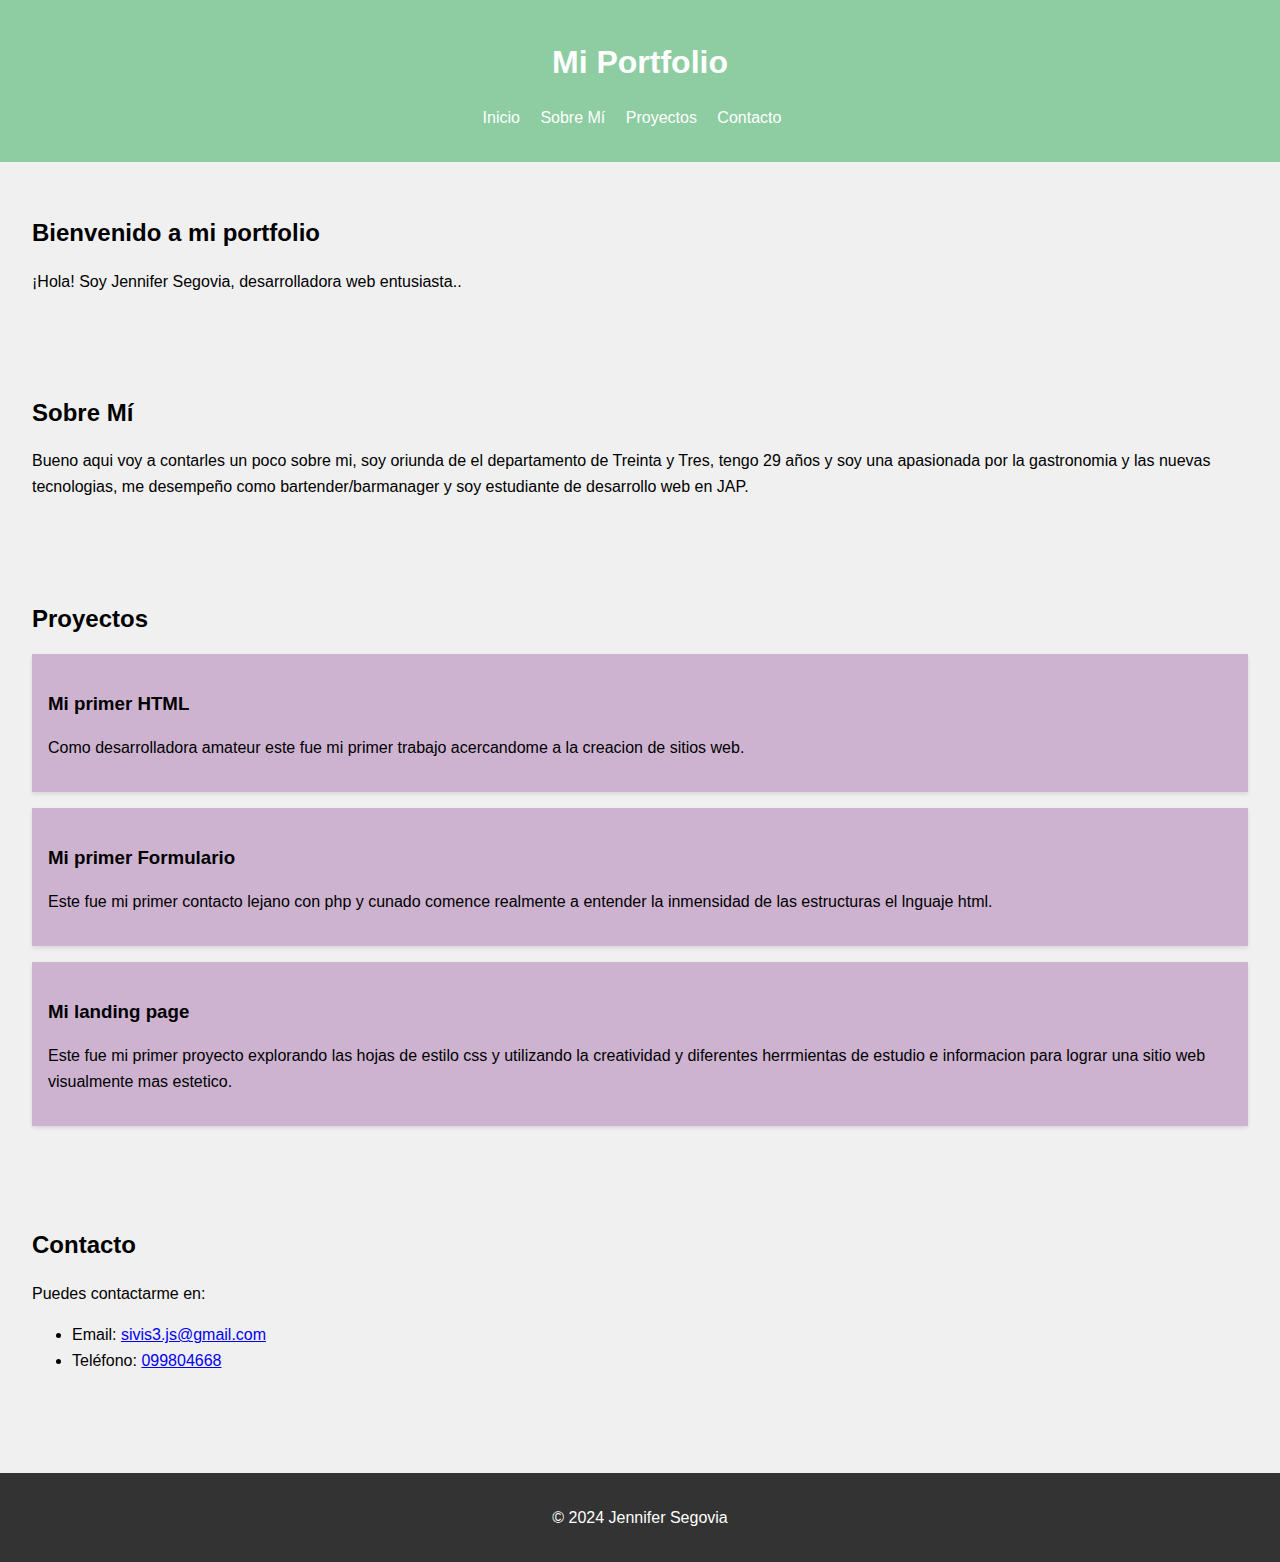
==== porfolio/index.html @ b5d22c0e "Add files via upload" ====
<!DOCTYPE html>
<html lang="en">
<head>
    <meta charset="UTF-8">
    <meta name="viewport" content="width=device-width, initial-scale=1.0">
    <title>Mi Portfolio</title>
    <link rel="stylesheet" href="estilo.css">
</head>
<body>
    <header>
        <h1>Mi Portfolio</h1>
        <nav>
            <ul>
                <li><a href="#inicio">Inicio</a></li>
                <li><a href="#sobre-mi">Sobre Mí</a></li>
                <li><a href="#proyectos">Proyectos</a></li>
                <li><a href="#contacto">Contacto</a></li>
            </ul>
        </nav>
    </header>

    <section id="inicio">
        <h2>Bienvenido a mi portfolio</h2>
        <p>¡Hola! Soy Jennifer Segovia, desarrolladora web entusiasta..</p>
    </section>

    <section id="sobre-mi">
        <h2>Sobre Mí</h2>
        <p>Bueno aqui voy a contarles un poco sobre mi, soy oriunda de el departamento de Treinta y Tres, tengo 29 años
            y soy una apasionada por la gastronomia y las nuevas tecnologias, me desempeño como bartender/barmanager y soy estudiante
            de desarrollo web en JAP.</p>
    </section>

    <section id="proyectos">
        <h2>Proyectos</h2>
        <div class="proyecto">
            <h3>Mi primer HTML</h3>
            <p>Como desarrolladora amateur este fue mi primer trabajo acercandome a la creacion de sitios web.</p>
        </div>
        <div class="proyecto">
            <h3>Mi primer Formulario</h3>
            <p>Este fue mi primer contacto lejano con php y cunado comence realmente a
                 entender la inmensidad de las estructuras el lnguaje html.</p>
        </div>
        <div class="proyecto">
            <h3>Mi landing page</h3>
            <p>Este fue mi primer proyecto explorando las hojas de estilo css y utilizando la creatividad y diferentes 
                herrmientas de estudio e informacion para lograr una sitio web visualmente mas estetico.</p>
        </div>
    </section>

    <section id="contacto">
        <h2>Contacto</h2>
        <p>Puedes contactarme en:</p>
        <ul>
            <li>Email: <a href="mail:sivis3.js@gmail.com">sivis3.js@gmail.com</a></li>
            <li>Teléfono: <a href="cel:099804668">099804668</a></li>
           
        </ul>
    </section>
    
<br><br>
    <footer>
        <p>&copy; 2024 Jennifer Segovia</p>
    </footer>
</body>
</html>
---- porfolio/estilo.css ----
body {
    font-family: Arial, sans-serif;
    line-height: 1.6;
    margin: 0;
    padding: 0;
    background-color: #f0f0f0;
}

header {
    background-color: #8dcda1;
    color: #fff;
    padding: 1rem;
    text-align: center;
}

header nav ul {
    list-style-type: none;
    padding: 0;
}

header nav ul li {
    display: inline;
    margin-right: 1rem;
}

header nav ul li a {
    color: #fff;
    text-decoration: none;
}

section {
    padding: 2rem;
}

h1, h2, h3 {
    margin-bottom: 1rem;
}

.proyecto {
    margin-bottom: 1rem;
    padding: 1rem;
    background-color: #cdb3d0;
    box-shadow: 0 2px 4px rgba(0,0,0,0.1);
}

footer {
    text-align: center;
    padding: 1rem;
    background-color: #333;
    color: #fff;
}
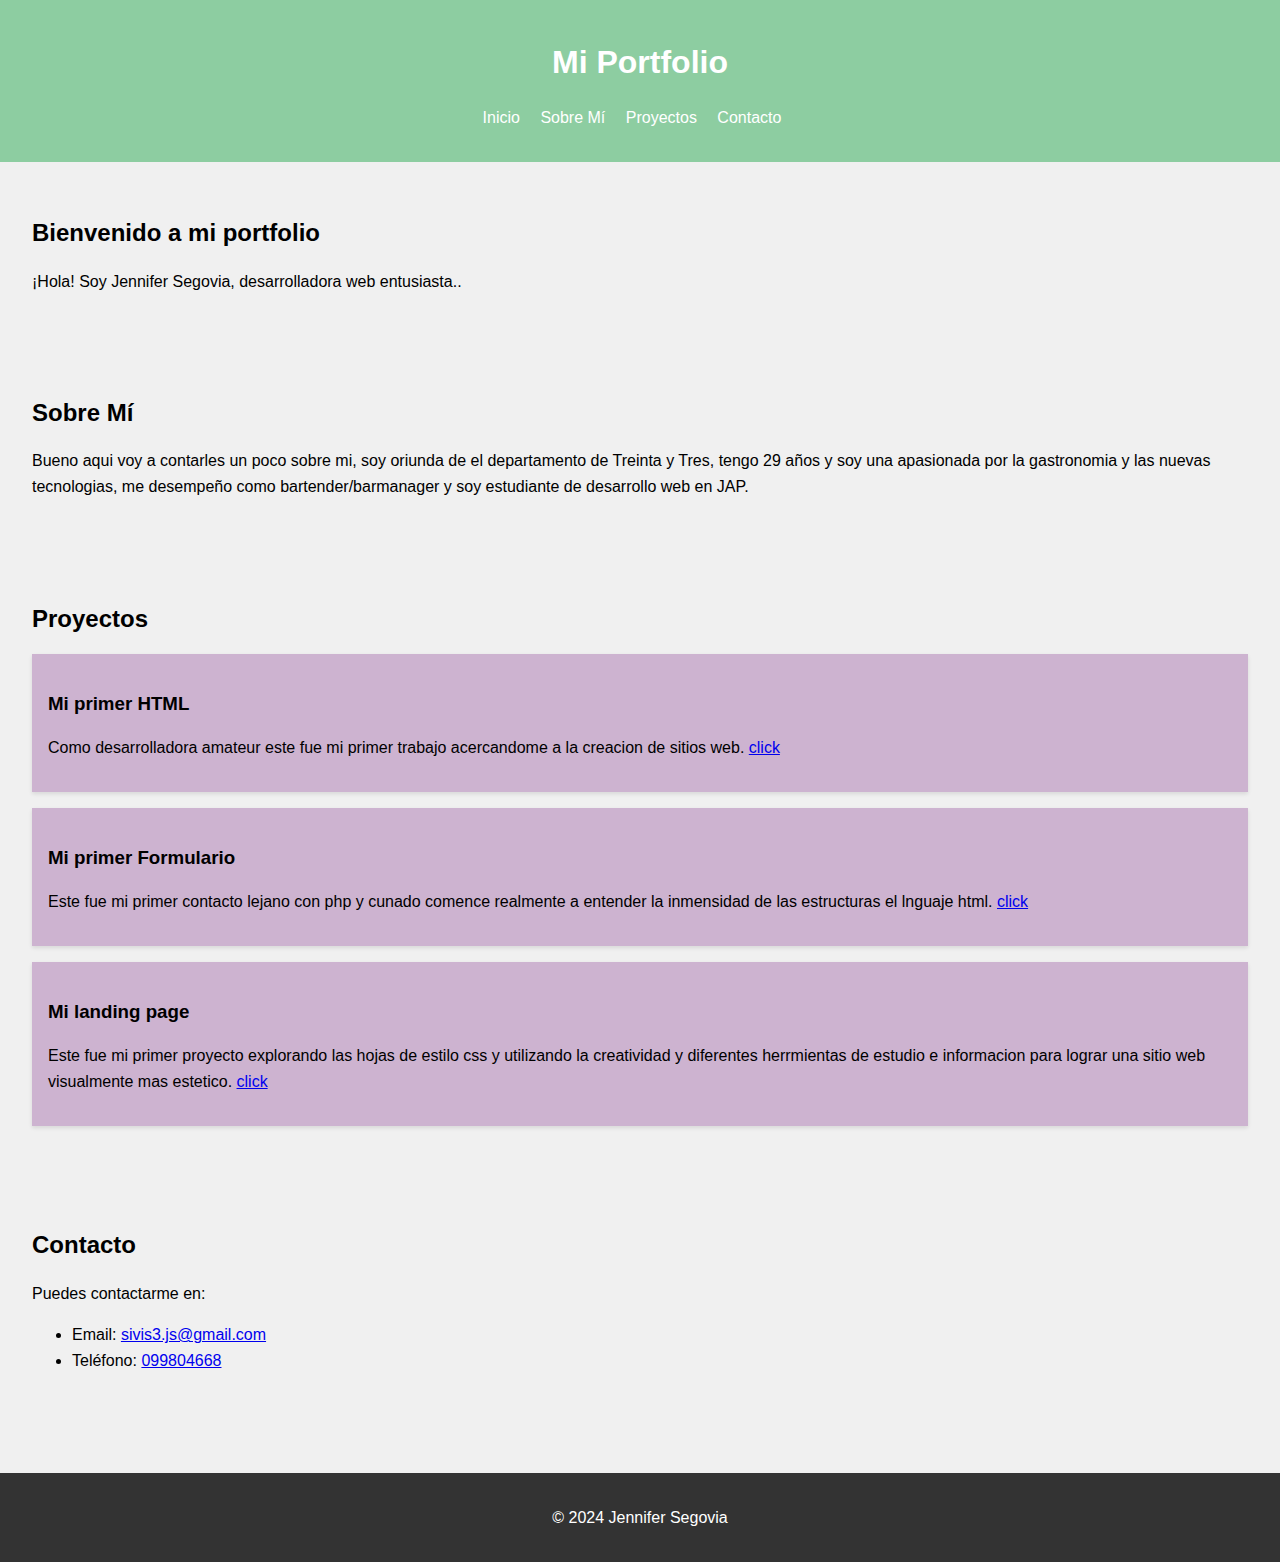
==== commit de6452a6: "Update index.html" ====
--- a/porfolio/index.html
+++ b/porfolio/index.html
@@ -1,5 +1,5 @@
 <!DOCTYPE html>
-<html lang="en">
+<html lang="es">
 <head>
     <meta charset="UTF-8">
     <meta name="viewport" content="width=device-width, initial-scale=1.0">
@@ -35,17 +35,21 @@
         <h2>Proyectos</h2>
         <div class="proyecto">
             <h3>Mi primer HTML</h3>
-            <p>Como desarrolladora amateur este fue mi primer trabajo acercandome a la creacion de sitios web.</p>
+            <p>Como desarrolladora amateur este fue mi primer trabajo acercandome a la creacion de sitios web.
+                <a href="http://127.0.0.1:5500/taller%201/index.html" target="_blank" rel="noopener">click</a>
+            </p>
         </div>
         <div class="proyecto">
             <h3>Mi primer Formulario</h3>
             <p>Este fue mi primer contacto lejano con php y cunado comence realmente a
-                 entender la inmensidad de las estructuras el lnguaje html.</p>
+                 entender la inmensidad de las estructuras el lnguaje html.
+                <a href="http://127.0.0.1:5500/taller%202/index.html"  target="_blank" rel="noopener">click</a> </p>
         </div>
         <div class="proyecto">
             <h3>Mi landing page</h3>
             <p>Este fue mi primer proyecto explorando las hojas de estilo css y utilizando la creatividad y diferentes 
-                herrmientas de estudio e informacion para lograr una sitio web visualmente mas estetico.</p>
+                herrmientas de estudio e informacion para lograr una sitio web visualmente mas estetico.
+            <a href="http://127.0.0.1:5500/Landing%20Page/index.html"  target="_blank" rel="noopener">click</a></p>
         </div>
     </section>
 
@@ -54,7 +58,7 @@
         <p>Puedes contactarme en:</p>
         <ul>
             <li>Email: <a href="mail:sivis3.js@gmail.com">sivis3.js@gmail.com</a></li>
-            <li>Teléfono: <a href="cel:099804668">099804668</a></li>
+            <li>Teléfono: <a href="tel:099804668">099804668</a></li>
            
         </ul>
     </section>
--- a/porfolio/estilo.css
+++ b/porfolio/estilo.css
@@ -50,3 +50,43 @@
     background-color: #333;
     color: #fff;
 }
+@media (max-width: 600px) {
+    header nav ul {
+        text-align: center;
+    }
+
+    header nav ul li {
+        display: block;
+        margin: 0.5rem 0;
+    }
+
+    section {
+        padding: 1rem;
+    }
+
+    .proyecto {
+        margin-bottom: 0.5rem;
+        padding: 0.5rem;
+    }
+}
+
+
+@media (min-width: 601px) and (max-width: 1024px) {
+    header nav ul {
+        text-align: center;
+    }
+
+    header nav ul li {
+        display: inline;
+        margin-right: 1rem;
+    }
+
+    section {
+        padding: 1.5rem;
+    }
+
+    .proyecto {
+        margin-bottom: 1rem;
+        padding: 1rem;
+    }
+}
